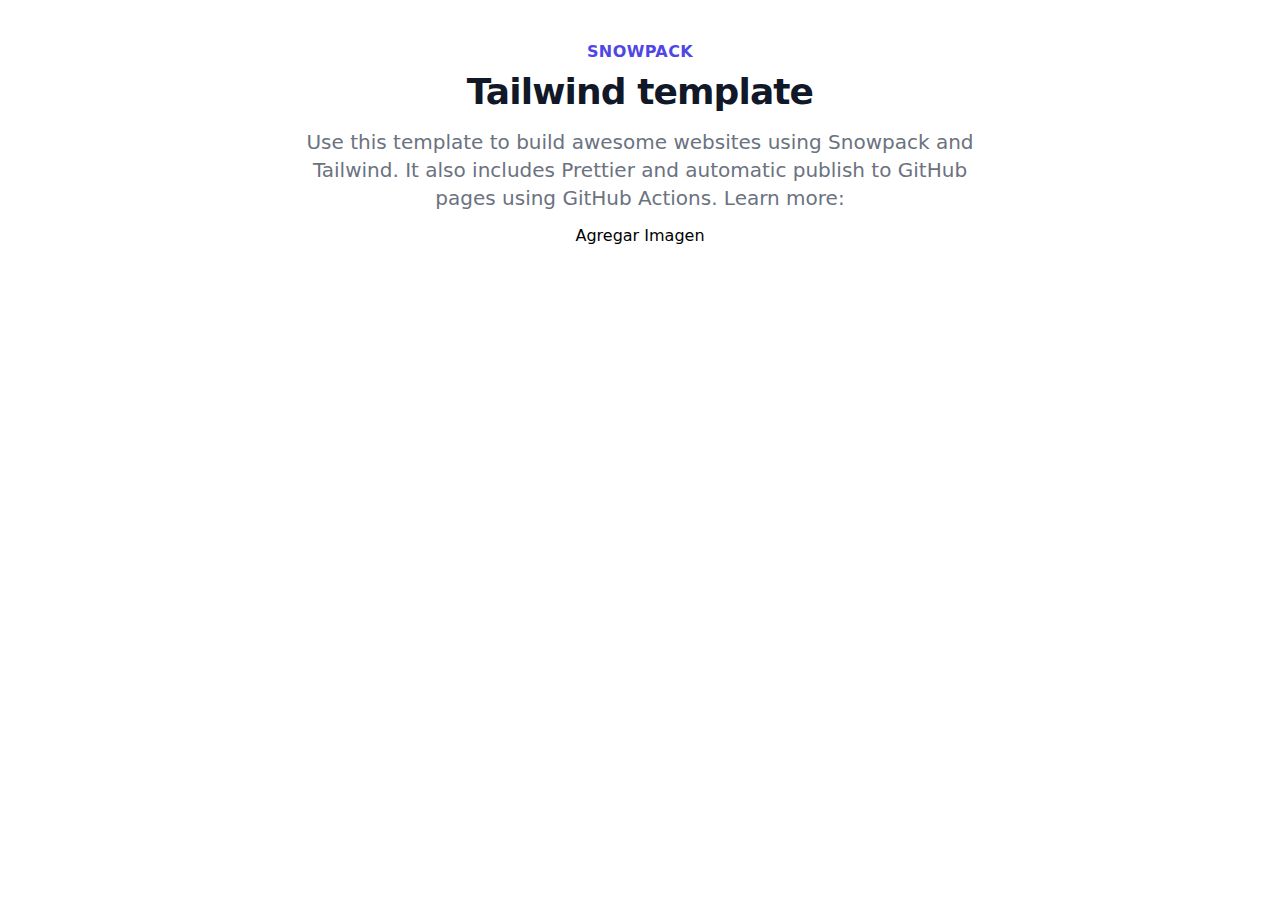
==== index.html @ e0cddf27 "deploy: 8ce3aaf93c32900af0ea4592e127efbca10c3717" ====
<!DOCTYPE html>
<html lang="en">
  <head>
    <meta charset="utf-8" />
    <link rel="icon" href="/favicon.ico" />
    <meta name="viewport" content="width=device-width, initial-scale=1" />
    <meta
      name="description"
      content="Web site created using create-snowpack-app"
    />
    <!--
      Snowpack will replace / with the value you have for `baseUrl` in `snowpack.config.js`.
      Make sure to update it with your GitHub Page URL. https://<your-username>.github.io/<your-repo-name>

      More about config options:
      - https://www.snowpack.dev/reference/configuration#buildoptions.baseurl
    -->
    <link
      rel="stylesheet"
      type="text/css"
      href="/_dist_/index.css"
    />
    <title>Snowpack & Tailwind App</title>
  </head>
  <body>
    <!--
      This HTML file is a template.

      To begin the development, run `npm start` or `yarn start`.
      To create a production bundle, use `npm run build` or `yarn build`.

      Start modyfing from here.
    -->
    <div class="py-10 max-w-screen-xl mx-auto px-4 sm:px-6 lg:px-8">
      <div class="text-center">
        <p
          class="text-base leading-6 text-indigo-600 font-semibold tracking-wide uppercase"
        >
          Snowpack
        </p>
        <h3
          class="mt-2 text-3xl leading-8 font-extrabold tracking-tight text-gray-900 sm:text-4xl sm:leading-10"
        >
          Tailwind template
        </h3>
        <p class="mt-4 max-w-2xl text-xl leading-7 text-gray-500 mx-auto">
          Use this template to build awesome websites using Snowpack and
          Tailwind. It also includes Prettier and automatic publish to GitHub
          pages using GitHub Actions. Learn more:
        </p>
        <button class="p-3" >Agregar Imagen</button>
        <div id="images">
        </div>
      </div>
    </div>

    <!-- Add more scripts here -->
    <script type="module" src="/_dist_/index.js"></script>
  </body>
</html>
---- _dist_/index.css ----
@import "../_snowpack/pkg/tailwindcss/dist/base.css";
@import "../_snowpack/pkg/tailwindcss/dist/components.css";
@import "../_snowpack/pkg/tailwindcss/dist/utilities.css";
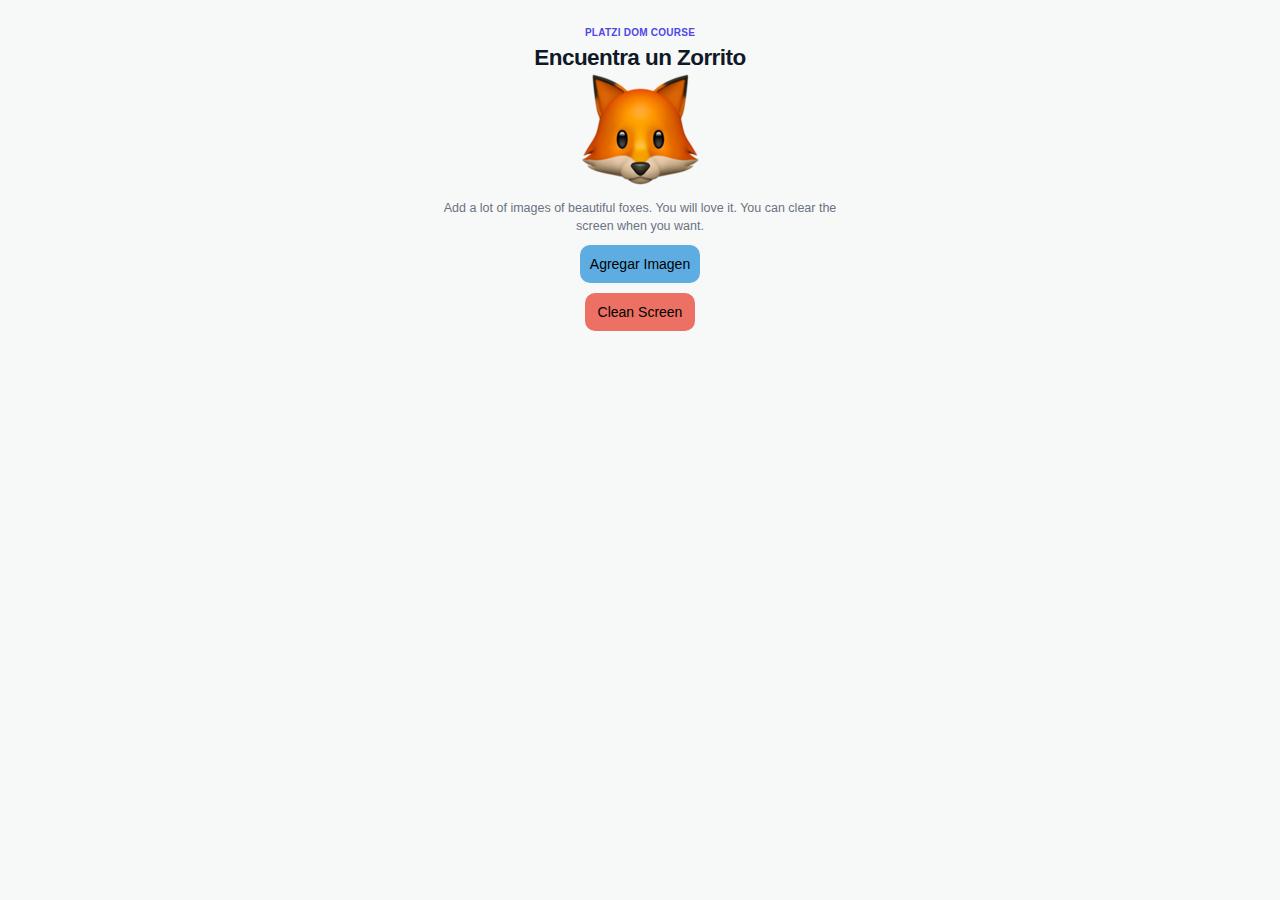
==== commit 8d413d21: "deploy: 9ba20a85e2400fd966f9d128489b86dd2ab242f9" ====
--- a/index.html
+++ b/index.html
@@ -36,19 +36,22 @@
         <p
           class="text-base leading-6 text-indigo-600 font-semibold tracking-wide uppercase"
         >
-          Snowpack
+          Platzi DOM Course
         </p>
         <h3
           class="mt-2 text-3xl leading-8 font-extrabold tracking-tight text-gray-900 sm:text-4xl sm:leading-10"
         >
-          Tailwind template
+          Encuentra un Zorrito 
         </h3>
+        <img class="description__image" src="./fox.ico" alt="fox">
+
         <p class="mt-4 max-w-2xl text-xl leading-7 text-gray-500 mx-auto">
-          Use this template to build awesome websites using Snowpack and
-          Tailwind. It also includes Prettier and automatic publish to GitHub
-          pages using GitHub Actions. Learn more:
+          Add a lot of images of beautiful foxes. You will love it. You can clear the screen when you want.
+
+
         </p>
-        <button class="p-3" >Agregar Imagen</button>
+        <button type="button" class="general-button">Agregar Imagen</button>
+        <button type="button" class="general-button general-botton--clear">Clean Screen</button>
         <div id="images">
         </div>
       </div>
@@ -58,3 +61,4 @@
     <script type="module" src="/_dist_/index.js"></script>
   </body>
 </html>
+
--- a/_dist_/index.css
+++ b/_dist_/index.css
@@ -1,3 +1,84 @@
 @import "../_snowpack/pkg/tailwindcss/dist/base.css";
 @import "../_snowpack/pkg/tailwindcss/dist/components.css";
 @import "../_snowpack/pkg/tailwindcss/dist/utilities.css";
+
+:root{
+    --blue: #5DADE2;
+    --dark-blue: #2471A3;
+    --soft-gray: #D7DBDD;
+    --soft-white: #F7F9F9;
+    --pink: #EC7063;
+}
+*{
+    margin: auto;
+    padding: 0;
+}
+html{
+    font-size: 62.5%;
+}
+body{
+    font:  1.6rem sans-serif;
+    width: 100vw;
+    height: 100vh;
+    background-color: var(--soft-white);
+}
+main{
+    width: 90%;
+    padding: 2rem;
+}
+.description__place, .description__title, .description__information, .general-button ,.images__container{
+    margin: 1rem auto;
+}
+.description{
+    display: flex;
+    flex-direction: column;
+    align-items: center;
+    max-width: 50rem;
+    margin-bottom: 3rem;
+    text-align: center;
+}
+.description__place{
+    min-width: 10rem;
+    color: var(--dark-blue);
+    font-size: 1.3rem;
+}
+.description__title{
+    font: 5rem 'Henny Penny', cursive;
+}
+.description__image{
+    margin: auto;
+}
+.general-button{
+    display: block;
+    min-width: 11rem;
+    min-height: 3.8rem;
+    padding: 1rem;
+    background-color: var(--blue);
+    border: none;
+    border-radius: 1rem;
+    transition: all 0.3s;
+    font-size: 1.4rem;
+}
+.general-button:hover{
+    transform: scale(1.1);
+    transition: all 0.3s;
+}
+.general-botton--clear{
+    background-color: var(--pink);
+}
+.images-box{
+    display: flex;
+    flex-wrap: wrap;
+}
+.images__container{
+    display: flex;
+    align-items: center;
+    min-width: 20rem;
+    max-width: 30rem;
+    min-height: 20rem;
+    background-color: var(--soft-gray);
+}
+.images__image{
+    max-width: 100%;
+    
+}